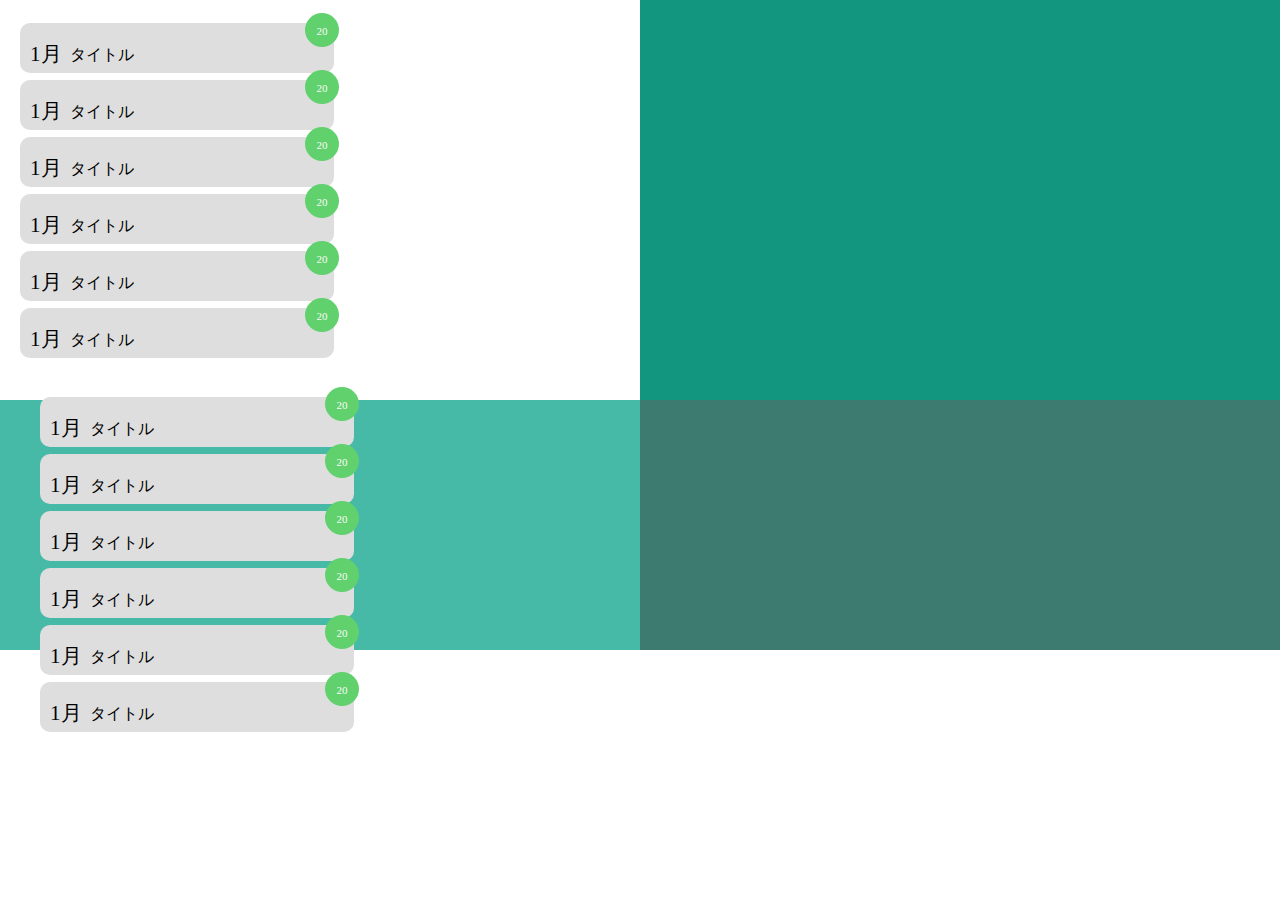
==== index.html @ 80027505 "レイアウトの切り分け" ====
<!DOCTYPE html>
<html lang="ja">
<head>
<meta charset="UTF-8">
<title>テストのTeratailの１年</title>
<link rel="stylesheet" type="text/css" href="css/style.css" />
</head>
<body>
	<!-- 左カラム -->
	<div id="left_wrap">
		<!-- 月別記事 -->
		<div id="article_wrap" class="up_column">
			<ul class="month_list" id="left_month_list">
				<li>
					<div class="month">1月</div>
					<div class="title">タイトル</div>
					<div class="like">20</div>
				</li>
				<li>
					<div class="month">1月</div>
					<div class="title">タイトル</div>
					<div class="like">20</div>
				</li>
				<li>
					<div class="month">1月</div>
					<div class="title">タイトル</div>
					<div class="like">20</div>
				</li>
				<li>
					<div class="month">1月</div>
					<div class="title">タイトル</div>
					<div class="like">20</div>
				</li>
				<li>
					<div class="month">1月</div>
					<div class="title">タイトル</div>
					<div class="like">20</div>
				</li>
				<li>
					<div class="month">1月</div>
					<div class="title">タイトル</div>
					<div class="like">20</div>
				</li>
			</ul>

			<ul class="month_list" id="right_month_list">
				<li>
					<div class="month">1月</div>
					<div class="title">タイトル</div>
					<div class="like">20</div>
				</li>
				<li>
					<div class="month">1月</div>
					<div class="title">タイトル</div>
					<div class="like">20</div>
				</li>
				<li>
					<div class="month">1月</div>
					<div class="title">タイトル</div>
					<div class="like">20</div>
				</li>
				<li>
					<div class="month">1月</div>
					<div class="title">タイトル</div>
					<div class="like">20</div>
				</li>
				<li>
					<div class="month">1月</div>
					<div class="title">タイトル</div>
					<div class="like">20</div>
				</li>
				<li>
					<div class="month">1月</div>
					<div class="title">タイトル</div>
					<div class="like">20</div>
				</li>
			</ul>
		</div>
		<!-- 円グラフ -->
		<div id="cercle_wrap" class="down_column"></div>
	</div>

	<!-- 右カラム -->
	<div id="right_wrap">
		<!-- バブルグラフ -->
		<div id="babl_wrap" class="up_column"></div>
		<!-- 棒グラフ -->
		<div id="line_wrap" class="down_column"></div>
	</div>
</body>
</html>
---- css/style.css ----
body {margin: 0;}
/* 左カラム */
#left_wrap {
	height: 650px;
	width: 50%;
	float: left;
}
/* 右カラム */
#right_wrap {
	height: 650px;
	width: 50%;
	float: left;
}

/* 上側のカラム */
.up_column {
	height: 400px;
	width: 100%;
}
/* 下側のカラム */
.down_column {
	height: 250px;
	width: 100%;
}

/* -- 分かりやすいように、４つのグループを色分けしておきます -- */
/*#article_wrap{background: #61ffe5;}*/
#cercle_wrap{background: #47baa7;}
#babl_wrap{background: #139680;}
#line_wrap{background: #3d7a70;}


/* 月別リスト */
#month_list {
	margin: 10px;
}
.month_list li {
	margin-top: 7px;
	width: 100%;
	height: 30px;
	background: #dedede;
	list-style: none;
	padding: 10px;
	line-height: 43px;

	-webkit-border-top-left-radius: 10px;
	-webkit-border-top-right-radius: 10px;
	-webkit-border-bottom-right-radius: 10px;
	-webkit-border-bottom-left-radius: 10px;
	-moz-border-radius-topleft: 10px;
	-moz-border-radius-topright: 10px;
	-moz-border-radius-bottomright: 10px;
	-moz-border-radius-bottomleft: 10px;
}
#left_month_list{float: left; padding-left: 20px;}
#right_month_list{float: left;}
.month {
	width: 40px;
	height: 40px;
	font-size: 21px;
	float: left;
}
.title {
	width: 200px;
	height: 40px;
	float: left;
}
.like {
	width: 30px;
	height: 30px;
	background: #60d16d;
	font-size: 11px;
	float: left;
	padding: 2px;
	line-height: 3em;
	text-align: center;
	color: #fafafa;
	position: relative;
	top: -20px;
	right: -35px;

	-webkit-border-top-left-radius: 18px;
	-webkit-border-top-right-radius: 18px;
	-webkit-border-bottom-right-radius: 18px;
	-webkit-border-bottom-left-radius: 18px;
	-moz-border-radius-topleft: 18px;
	-moz-border-radius-topright: 18px;
	-moz-border-radius-bottomright: 18px;
	-moz-border-radius-bottomleft: 18px;
}
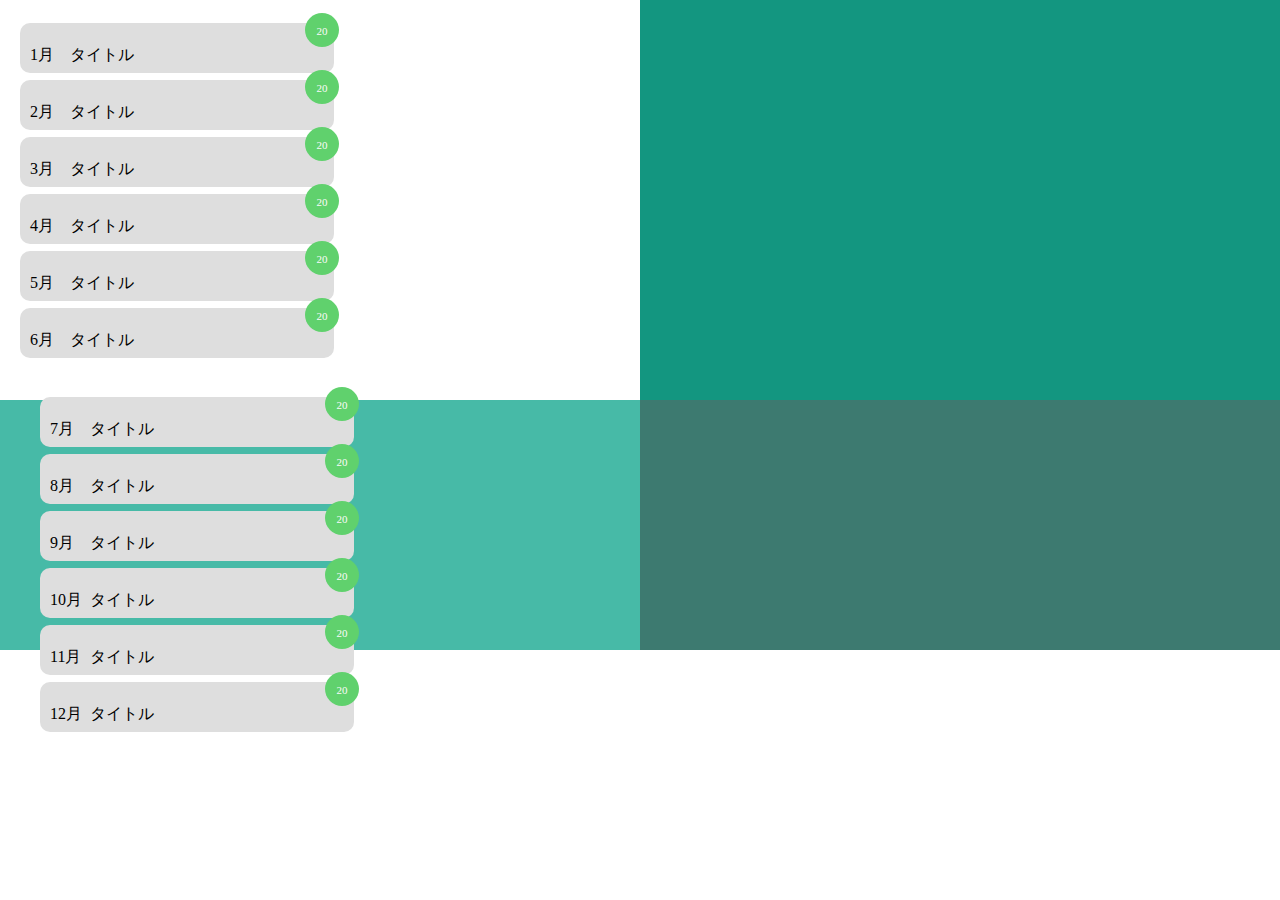
==== commit db3f20e4: "月別リスト修正" ====
--- a/index.html
+++ b/index.html
@@ -17,27 +17,27 @@
 					<div class="like">20</div>
 				</li>
 				<li>
-					<div class="month">1月</div>
+					<div class="month">2月</div>
 					<div class="title">タイトル</div>
 					<div class="like">20</div>
 				</li>
 				<li>
-					<div class="month">1月</div>
+					<div class="month">3月</div>
 					<div class="title">タイトル</div>
 					<div class="like">20</div>
 				</li>
 				<li>
-					<div class="month">1月</div>
+					<div class="month">4月</div>
 					<div class="title">タイトル</div>
 					<div class="like">20</div>
 				</li>
 				<li>
-					<div class="month">1月</div>
+					<div class="month">5月</div>
 					<div class="title">タイトル</div>
 					<div class="like">20</div>
 				</li>
 				<li>
-					<div class="month">1月</div>
+					<div class="month">6月</div>
 					<div class="title">タイトル</div>
 					<div class="like">20</div>
 				</li>
@@ -45,32 +45,32 @@
 
 			<ul class="month_list" id="right_month_list">
 				<li>
-					<div class="month">1月</div>
+					<div class="month">7月</div>
 					<div class="title">タイトル</div>
 					<div class="like">20</div>
 				</li>
 				<li>
-					<div class="month">1月</div>
+					<div class="month">8月</div>
 					<div class="title">タイトル</div>
 					<div class="like">20</div>
 				</li>
 				<li>
-					<div class="month">1月</div>
+					<div class="month">9月</div>
 					<div class="title">タイトル</div>
 					<div class="like">20</div>
 				</li>
 				<li>
-					<div class="month">1月</div>
+					<div class="month">10月</div>
 					<div class="title">タイトル</div>
 					<div class="like">20</div>
 				</li>
 				<li>
-					<div class="month">1月</div>
+					<div class="month">11月</div>
 					<div class="title">タイトル</div>
 					<div class="like">20</div>
 				</li>
 				<li>
-					<div class="month">1月</div>
+					<div class="month">12月</div>
 					<div class="title">タイトル</div>
 					<div class="like">20</div>
 				</li>
--- a/css/style.css
+++ b/css/style.css
@@ -57,7 +57,7 @@
 .month {
 	width: 40px;
 	height: 40px;
-	font-size: 21px;
+	font-size: 16px;
 	float: left;
 }
 .title {
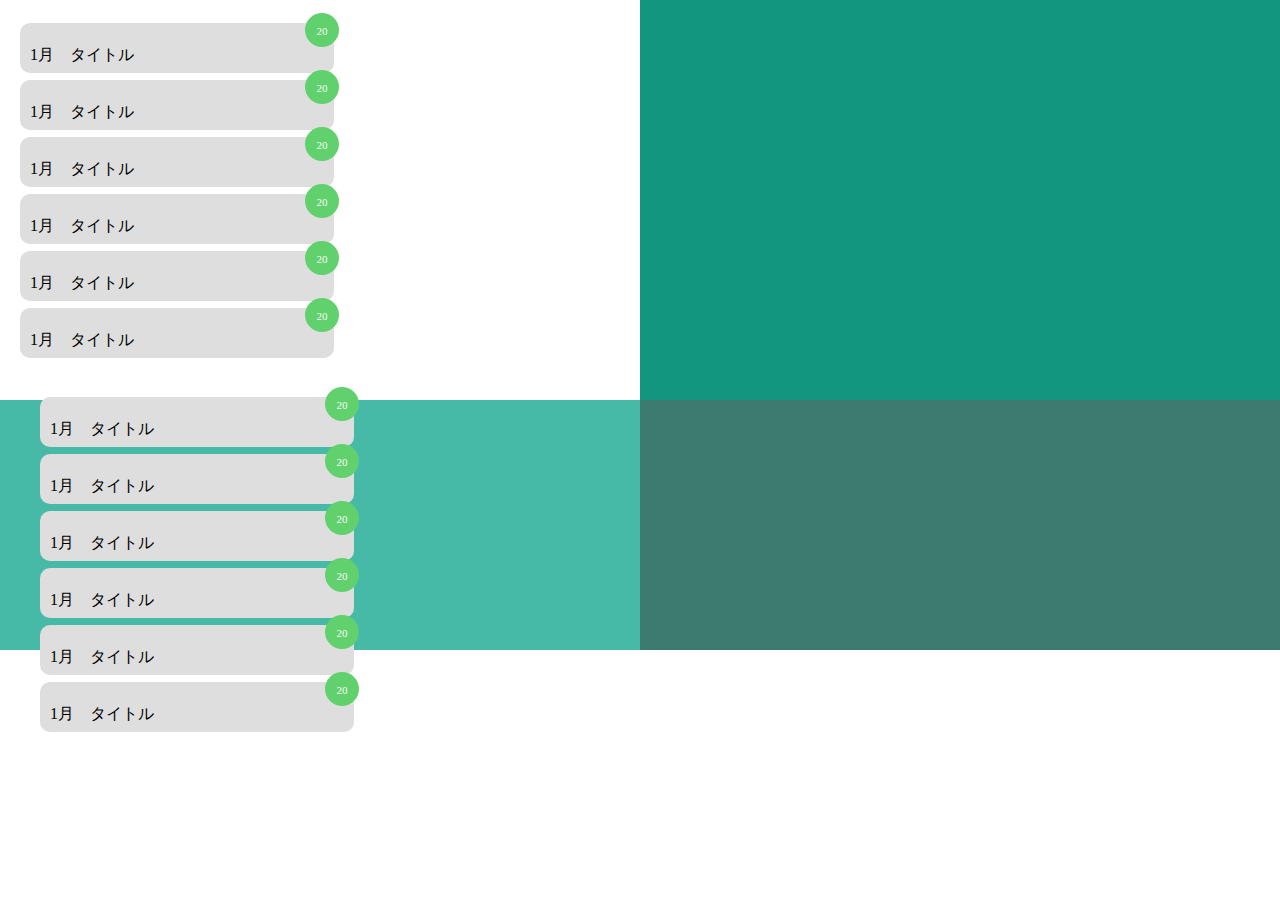
==== commit 5d802ae7: "imported libraries" ====
--- a/index.html
+++ b/index.html
@@ -4,6 +4,10 @@
 <meta charset="UTF-8">
 <title>テストのTeratailの１年</title>
 <link rel="stylesheet" type="text/css" href="css/style.css" />
+
+<script src="//ajax.googleapis.com/ajax/libs/jquery/1.11.1/jquery.min.js"></script>
+<script src="http://d3js.org/d3.v3.min.js"></script>
+<script src="js/ayataka.js"></script>
 </head>
 <body>
 	<!-- 左カラム -->
@@ -17,27 +21,27 @@
 					<div class="like">20</div>
 				</li>
 				<li>
-					<div class="month">2月</div>
+					<div class="month">1月</div>
 					<div class="title">タイトル</div>
 					<div class="like">20</div>
 				</li>
 				<li>
-					<div class="month">3月</div>
+					<div class="month">1月</div>
 					<div class="title">タイトル</div>
 					<div class="like">20</div>
 				</li>
 				<li>
-					<div class="month">4月</div>
+					<div class="month">1月</div>
 					<div class="title">タイトル</div>
 					<div class="like">20</div>
 				</li>
 				<li>
-					<div class="month">5月</div>
+					<div class="month">1月</div>
 					<div class="title">タイトル</div>
 					<div class="like">20</div>
 				</li>
 				<li>
-					<div class="month">6月</div>
+					<div class="month">1月</div>
 					<div class="title">タイトル</div>
 					<div class="like">20</div>
 				</li>
@@ -45,32 +49,32 @@
 
 			<ul class="month_list" id="right_month_list">
 				<li>
-					<div class="month">7月</div>
+					<div class="month">1月</div>
 					<div class="title">タイトル</div>
 					<div class="like">20</div>
 				</li>
 				<li>
-					<div class="month">8月</div>
+					<div class="month">1月</div>
 					<div class="title">タイトル</div>
 					<div class="like">20</div>
 				</li>
 				<li>
-					<div class="month">9月</div>
+					<div class="month">1月</div>
 					<div class="title">タイトル</div>
 					<div class="like">20</div>
 				</li>
 				<li>
-					<div class="month">10月</div>
+					<div class="month">1月</div>
 					<div class="title">タイトル</div>
 					<div class="like">20</div>
 				</li>
 				<li>
-					<div class="month">11月</div>
+					<div class="month">1月</div>
 					<div class="title">タイトル</div>
 					<div class="like">20</div>
 				</li>
 				<li>
-					<div class="month">12月</div>
+					<div class="month">1月</div>
 					<div class="title">タイトル</div>
 					<div class="like">20</div>
 				</li>
@@ -88,4 +92,4 @@
 		<div id="line_wrap" class="down_column"></div>
 	</div>
 </body>
-</html>+</html>
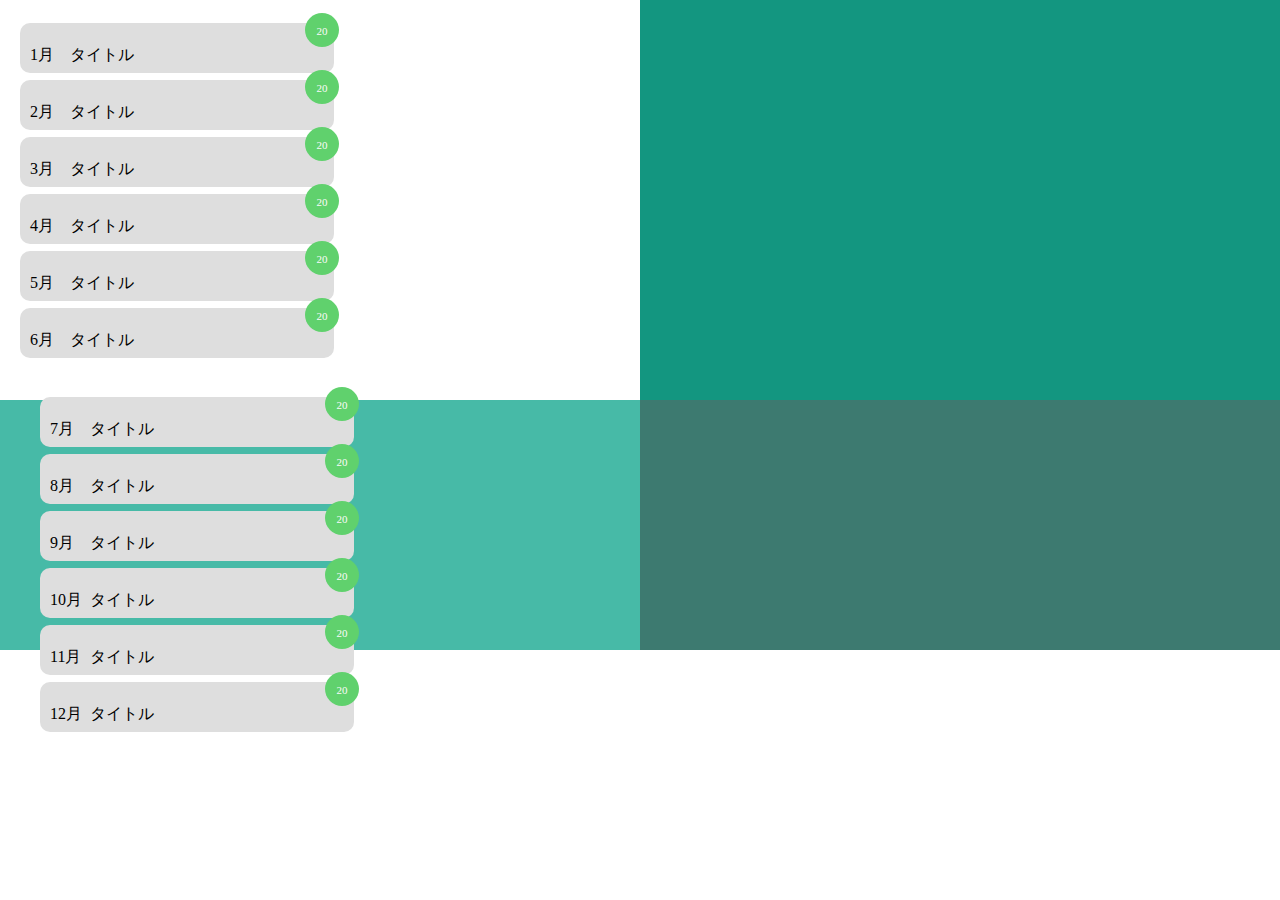
==== commit 015a96e9: "Merge branch 'master' of https://github.com/LevEngIntern2014/TeamA" ====
--- a/index.html
+++ b/index.html
@@ -21,27 +21,27 @@
 					<div class="like">20</div>
 				</li>
 				<li>
-					<div class="month">1月</div>
+					<div class="month">2月</div>
 					<div class="title">タイトル</div>
 					<div class="like">20</div>
 				</li>
 				<li>
-					<div class="month">1月</div>
+					<div class="month">3月</div>
 					<div class="title">タイトル</div>
 					<div class="like">20</div>
 				</li>
 				<li>
-					<div class="month">1月</div>
+					<div class="month">4月</div>
 					<div class="title">タイトル</div>
 					<div class="like">20</div>
 				</li>
 				<li>
-					<div class="month">1月</div>
+					<div class="month">5月</div>
 					<div class="title">タイトル</div>
 					<div class="like">20</div>
 				</li>
 				<li>
-					<div class="month">1月</div>
+					<div class="month">6月</div>
 					<div class="title">タイトル</div>
 					<div class="like">20</div>
 				</li>
@@ -49,32 +49,32 @@
 
 			<ul class="month_list" id="right_month_list">
 				<li>
-					<div class="month">1月</div>
+					<div class="month">7月</div>
 					<div class="title">タイトル</div>
 					<div class="like">20</div>
 				</li>
 				<li>
-					<div class="month">1月</div>
+					<div class="month">8月</div>
 					<div class="title">タイトル</div>
 					<div class="like">20</div>
 				</li>
 				<li>
-					<div class="month">1月</div>
+					<div class="month">9月</div>
 					<div class="title">タイトル</div>
 					<div class="like">20</div>
 				</li>
 				<li>
-					<div class="month">1月</div>
+					<div class="month">10月</div>
 					<div class="title">タイトル</div>
 					<div class="like">20</div>
 				</li>
 				<li>
-					<div class="month">1月</div>
+					<div class="month">11月</div>
 					<div class="title">タイトル</div>
 					<div class="like">20</div>
 				</li>
 				<li>
-					<div class="month">1月</div>
+					<div class="month">12月</div>
 					<div class="title">タイトル</div>
 					<div class="like">20</div>
 				</li>
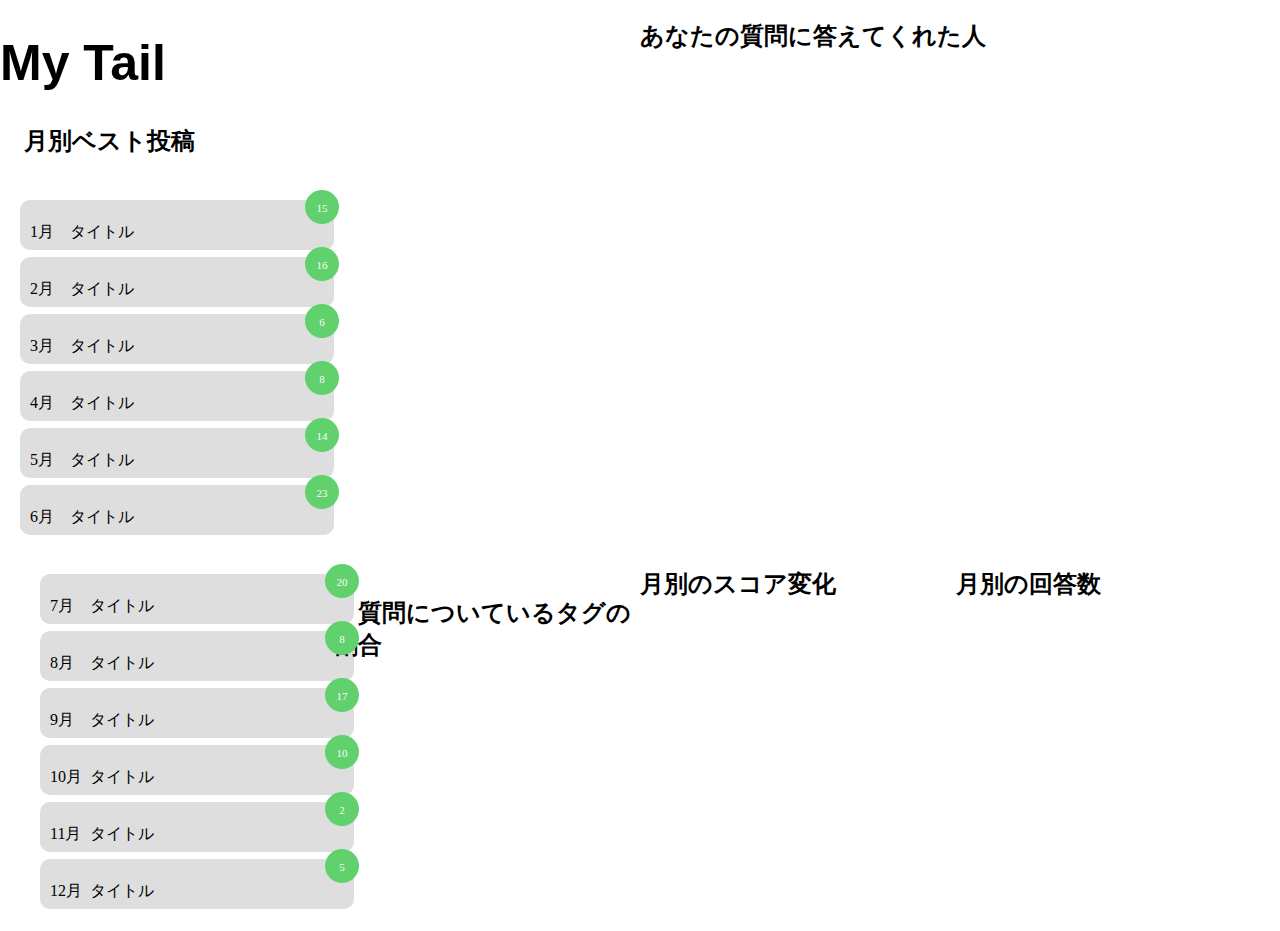
==== commit c681fdeb: "Update index.html" ====
--- a/index.html
+++ b/index.html
@@ -4,91 +4,147 @@
 <meta charset="UTF-8">
 <title>テストのTeratailの１年</title>
 <link rel="stylesheet" type="text/css" href="css/style.css" />
+<link rel="stylesheet" type="text/css" href="css/linePlot.css" />
 
-<script src="//ajax.googleapis.com/ajax/libs/jquery/1.11.1/jquery.min.js"></script>
+<script src="./js/jquery.min.js"></script>
+
 <script src="http://d3js.org/d3.v3.min.js"></script>
 <script src="js/ayataka.js"></script>
+	<script type="text/javascript" src="./js/bubble.js"></script>
+	<script type="text/javascript" src="./js/linePlot.js"></script>
+	<script type="text/javascript" src="./js/linePlot2.js"></script>
+	<script type="text/javascript" src="./js/calendarlist.js"></script>
+	<script type="text/javascript" src="./js/pichart.js"></script>
+	
+	<script type="text/javascript">
+		
+
+$(function () {
+	var bg = BubbleGraph;
+	
+	//$("#form").submit( function () {
+	
+		bg.show("lolipop");
+		
+	var lp = LinePlot;
+	
+	lp.show();
+	
+	var lp2 = LinePlot2;
+	lp2.show();
+/*
+		var http_url = "https://teratail.com/api/";
+		var query = http_url + "users/kinme/followers?jsonp=1";
+		Ayataka.getJSONP("user_follower_info", query, function (json) {
+			var result = "";
+
+			for (var i=0; i<json["followers"].length; i++) {
+				result = result + json["followers"][i]["display_name"];
+			}
+			$("#result").html(result);
+		});
+*/
+	//	return false;
+	//});
+});
+	
+	</script>
 </head>
 <body>
 	<!-- 左カラム -->
 	<div id="left_wrap">
+	<h1 style="font-family: 'Helvetica'; font-size: 50px;">My Tail</h1>
 		<!-- 月別記事 -->
+		<h2>　月別ベスト投稿</h2>
 		<div id="article_wrap" class="up_column">
 			<ul class="month_list" id="left_month_list">
 				<li>
 					<div class="month">1月</div>
-					<div class="title">タイトル</div>
-					<div class="like">20</div>
+					<div class="title" id="jan">タイトル</div>
+					<div class="like">15</div>
 				</li>
 				<li>
 					<div class="month">2月</div>
-					<div class="title">タイトル</div>
-					<div class="like">20</div>
+					<div class="title" id="feb">タイトル</div>
+					<div class="like">16</div>
 				</li>
 				<li>
 					<div class="month">3月</div>
-					<div class="title">タイトル</div>
-					<div class="like">20</div>
+					<div class="title" id="mar">タイトル</div>
+					<div class="like">6</div>
 				</li>
 				<li>
 					<div class="month">4月</div>
-					<div class="title">タイトル</div>
-					<div class="like">20</div>
+					<div class="title" id="apl">タイトル</div>
+					<div class="like">8</div>
 				</li>
 				<li>
 					<div class="month">5月</div>
-					<div class="title">タイトル</div>
-					<div class="like">20</div>
+					<div class="title" id="may">タイトル</div>
+					<div class="like">14</div>
 				</li>
 				<li>
 					<div class="month">6月</div>
-					<div class="title">タイトル</div>
-					<div class="like">20</div>
+					<div class="title" id="jun">タイトル</div>
+					<div class="like">23</div>
 				</li>
 			</ul>
 
 			<ul class="month_list" id="right_month_list">
 				<li>
 					<div class="month">7月</div>
-					<div class="title">タイトル</div>
+					<div class="title" id="jly">タイトル</div>
 					<div class="like">20</div>
 				</li>
 				<li>
 					<div class="month">8月</div>
-					<div class="title">タイトル</div>
-					<div class="like">20</div>
+					<div class="title" id="aug">タイトル</div>
+					<div class="like">8</div>
 				</li>
 				<li>
 					<div class="month">9月</div>
-					<div class="title">タイトル</div>
-					<div class="like">20</div>
+					<div class="title" id="sep">タイトル</div>
+					<div class="like">17</div>
 				</li>
 				<li>
 					<div class="month">10月</div>
-					<div class="title">タイトル</div>
-					<div class="like">20</div>
+					<div class="title" id="oct">タイトル</div>
+					<div class="like">10</div>
 				</li>
 				<li>
 					<div class="month">11月</div>
-					<div class="title">タイトル</div>
-					<div class="like">20</div>
+					<div class="title" id="nov">タイトル</div>
+					<div class="like">2</div>
 				</li>
 				<li>
 					<div class="month">12月</div>
-					<div class="title">タイトル</div>
-					<div class="like">20</div>
+					<div class="title" id="dic">タイトル</div>
+					<div class="like">5</div>
 				</li>
 			</ul>
 		</div>
 		<!-- 円グラフ -->
-		<div id="cercle_wrap" class="down_column"></div>
+		<h2>　質問についているタグの割合</h2>
+		<div id="cercle_wrap" class="down_column" style="margin-left: -8em;">
+		  <div id="tag_pie_chart"></div>
+		</div>
+		
+
 	</div>
 
 	<!-- 右カラム -->
 	<div id="right_wrap">
 		<!-- バブルグラフ -->
-		<div id="babl_wrap" class="up_column"></div>
+		<h2>あなたの質問に答えてくれた人</h2>
+		<div id="babl_wrap" class="up_column" style="">
+			
+
+
+
+
+		</div>
 		<!-- 棒グラフ -->
+		<h2 style="margin-top: 4em;">月別のスコア変化　　　　　月別の回答数</h2>
 		<div id="line_wrap" class="down_column"></div>
 	</div>
 </body>
--- a/css/style.css
+++ b/css/style.css
@@ -25,9 +25,9 @@
 
 /* -- 分かりやすいように、４つのグループを色分けしておきます -- */
 /*#article_wrap{background: #61ffe5;}*/
-#cercle_wrap{background: #47baa7;}
-#babl_wrap{background: #139680;}
-#line_wrap{background: #3d7a70;}
+#cercle_wrap{/*background: #47baa7;*/}
+#babl_wrap{/*background: #139680;*/}
+#line_wrap{/*background: #3d7a70;*/}
 
 
 /* 月別リスト */
@@ -64,6 +64,7 @@
 	width: 200px;
 	height: 40px;
 	float: left;
+	overflow: hidden;
 }
 .like {
 	width: 30px;
@@ -87,4 +88,4 @@
 	-moz-border-radius-topright: 18px;
 	-moz-border-radius-bottomright: 18px;
 	-moz-border-radius-bottomleft: 18px;
-}+}
--- a/css/linePlot.css
+++ b/css/linePlot.css
@@ -0,0 +1,21 @@
+.axis path,
+.axis line {
+   fill: none;
+   stroke: black;
+   stroke-width: 1;
+   //shape-rendering: crispEdges;
+}
+
+.axis text {
+   font-family: sans-serif;
+   font-size: 11px;
+}
+
+.line{
+    stroke-rendering: crispEdges;
+    stroke: orange;
+    stroke-width: 2px;
+}
+#line_wrap svg {
+	background-color: white;
+}
